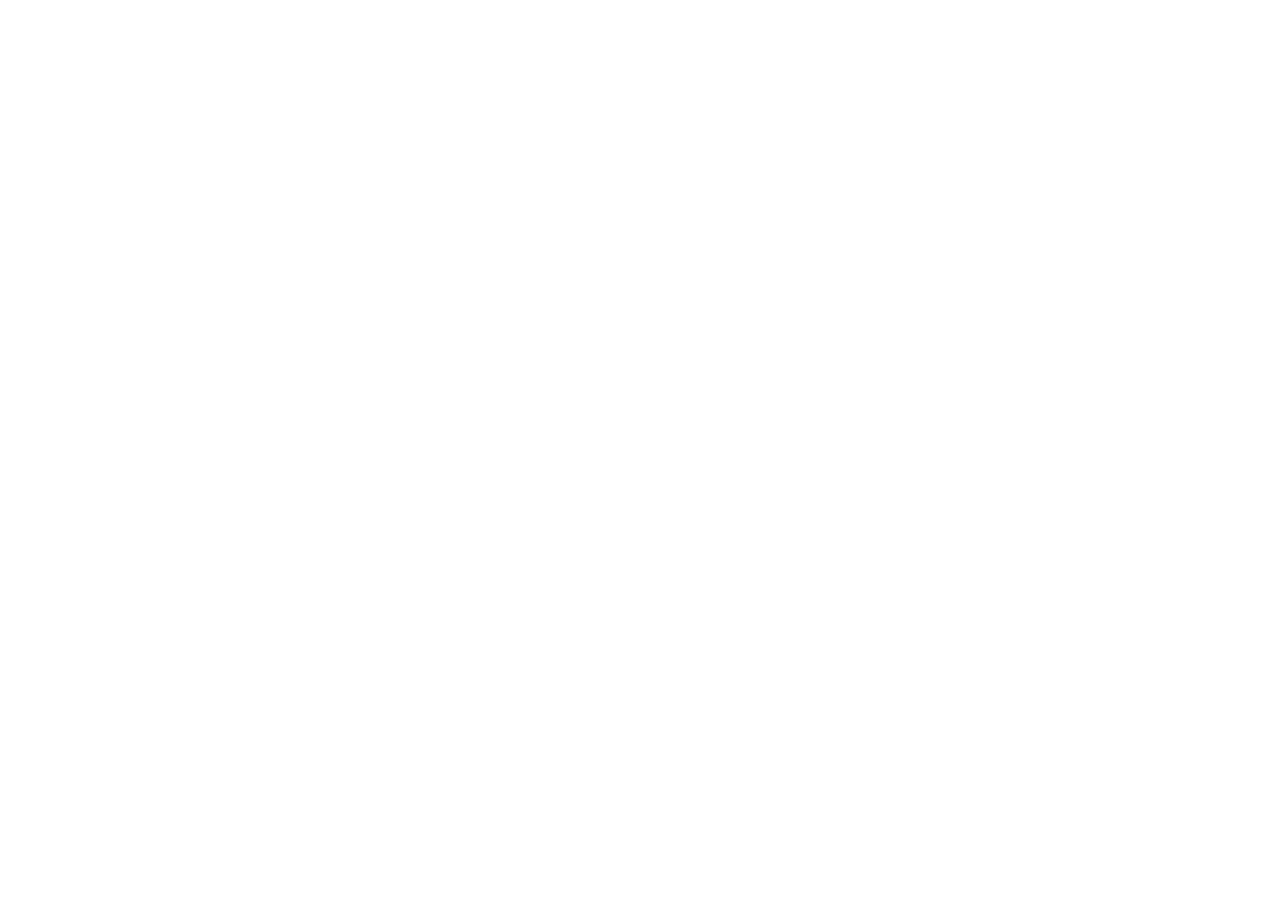
==== html/service.html @ 0d026ba7 "first commit" ====
<!DOCTYPE html>
<html lang="en">
<head>
    <meta charset="UTF-8">
    <meta name="viewport" content="width=device-width, initial-scale=1.0">
    <title>Backfeed</title>
    <link rel="stylesheet" href="css/servisestyle.css">
</head>
<body>
    
    
</body>
</html>
---- html/css/servisestyle.css ----
h1{
    color:blue;
}
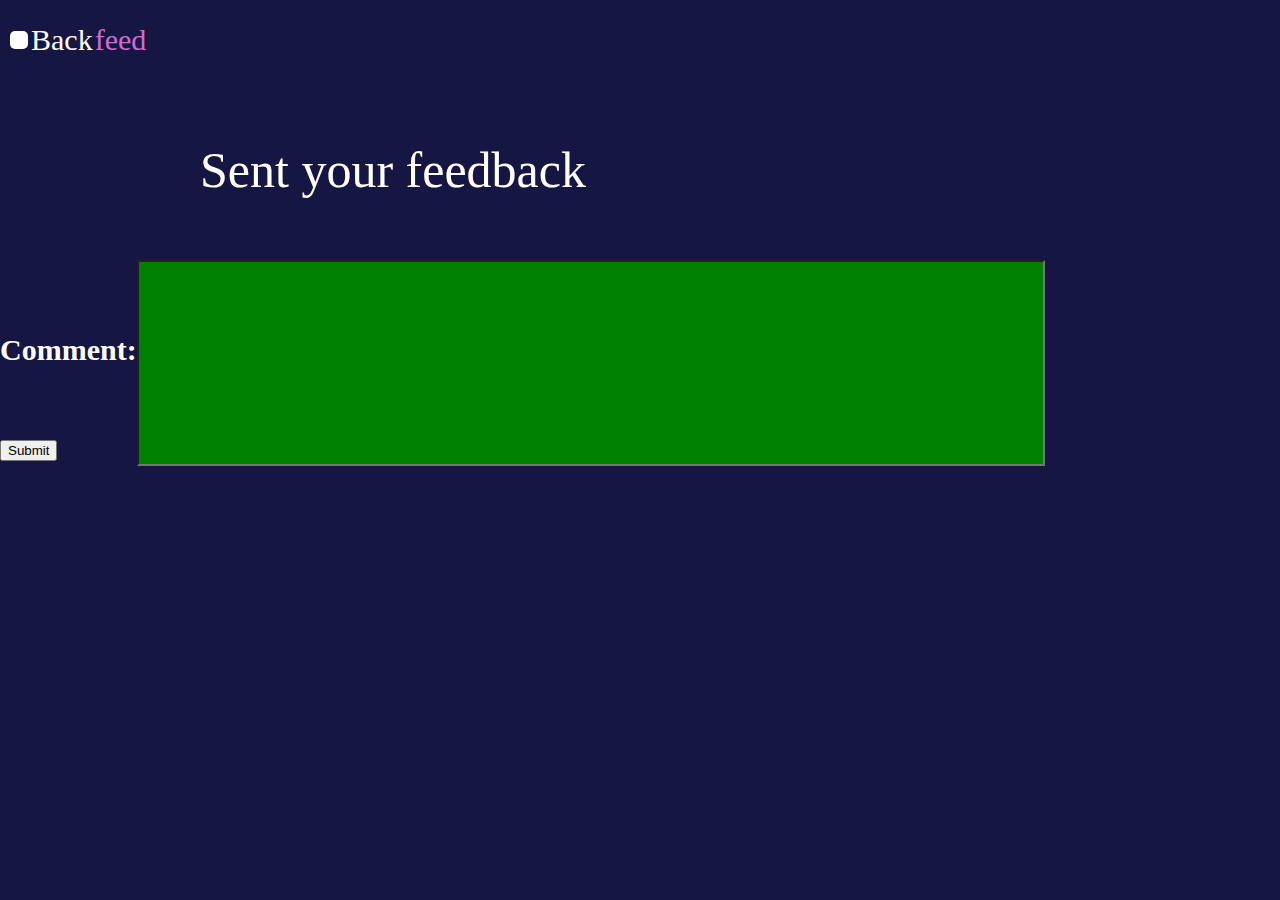
==== commit ac6d2622: "service change" ====
--- a/html/service.html
+++ b/html/service.html
@@ -1,13 +1,30 @@
 <!DOCTYPE html>
 <html lang="en">
-<head>
-    <meta charset="UTF-8">
-    <meta name="viewport" content="width=device-width, initial-scale=1.0">
+  <head>
+    <meta charset="UTF-8" />
+    <meta name="viewport" content="width=device-width, initial-scale=1.0" />
     <title>Backfeed</title>
-    <link rel="stylesheet" href="css/servisestyle.css">
-</head>
-<body>
-    
-    
-</body>
-</html>+    <link rel="stylesheet" href="css/servisestyle.css" />
+    <link rel="shortcut icon" href="Image/bf.png" type="image/x-icon" />
+  </head>
+  <body>
+    <div class="container">
+      <div id="logo"></div>
+      <div id="front_name">Back</div>
+      <div id="back_name">feed</div>
+    </div>
+
+    <div class="desciption">Sent your feedback</div>
+
+    <div class="comment">
+      <div id="comment_letter">Comment: </div>
+      <div class="textbox">
+        <input class="textbox" id="textbox" type="text" />
+      </div>
+    </div>
+
+    <div class="footer">
+      <input id="submitbutton" type="submit" />
+    </div>
+  </body>
+</html>
--- a/html/css/servisestyle.css
+++ b/html/css/servisestyle.css
@@ -1,3 +1,82 @@
-h1{
-    color:blue;
+body{
+    background-color: rgb(22, 22, 66);
+    margin: 0;
+    padding: 0;
+}
+/* container  */
+.container{
+    height:60px;
+    display: flex;
+    align-content: center;
+    margin-top: 30px;
+    margin-bottom: 10px;
+    margin: 10px;
+    align-content: center;
+    
+    
+}
+
+#logo{
+    height: 18px;
+    width: 18px;
+    background-color:white;
+    align-self: center;
+    border-radius: 5px;
+    margin-right: 3px;
+}
+
+#front_name{
+    color: white;
+    font-size: 30px;
+    align-self: center;
+    margin-right:2px;
+    
+
+}
+
+#back_name{
+    color: rgb(211, 105, 211);
+    font-size: 30px;
+    align-self: center;
+}
+
+/* end of container  */
+/*  desciption */
+.desciption{
+    display: flex;
+    height: 20vh;
+    color: white;
+    font-size: 50px;
+    align-items: center;
+    margin-left: 200px;
+}
+/* end desciption */
+
+
+/* comment  */
+
+.comment{
+    height: 20vh;
+    display: flex;
+    
+       
+}
+/* end comment  */
+
+
+
+
+
+#comment_letter{
+    font-weight: bolder;
+    font-size: 30px;
+    color: white;
+    align-self: center;
+}
+
+#textbox{
+    background-color: green;
+    height: 200px;
+    width: 100vh;
+    
 }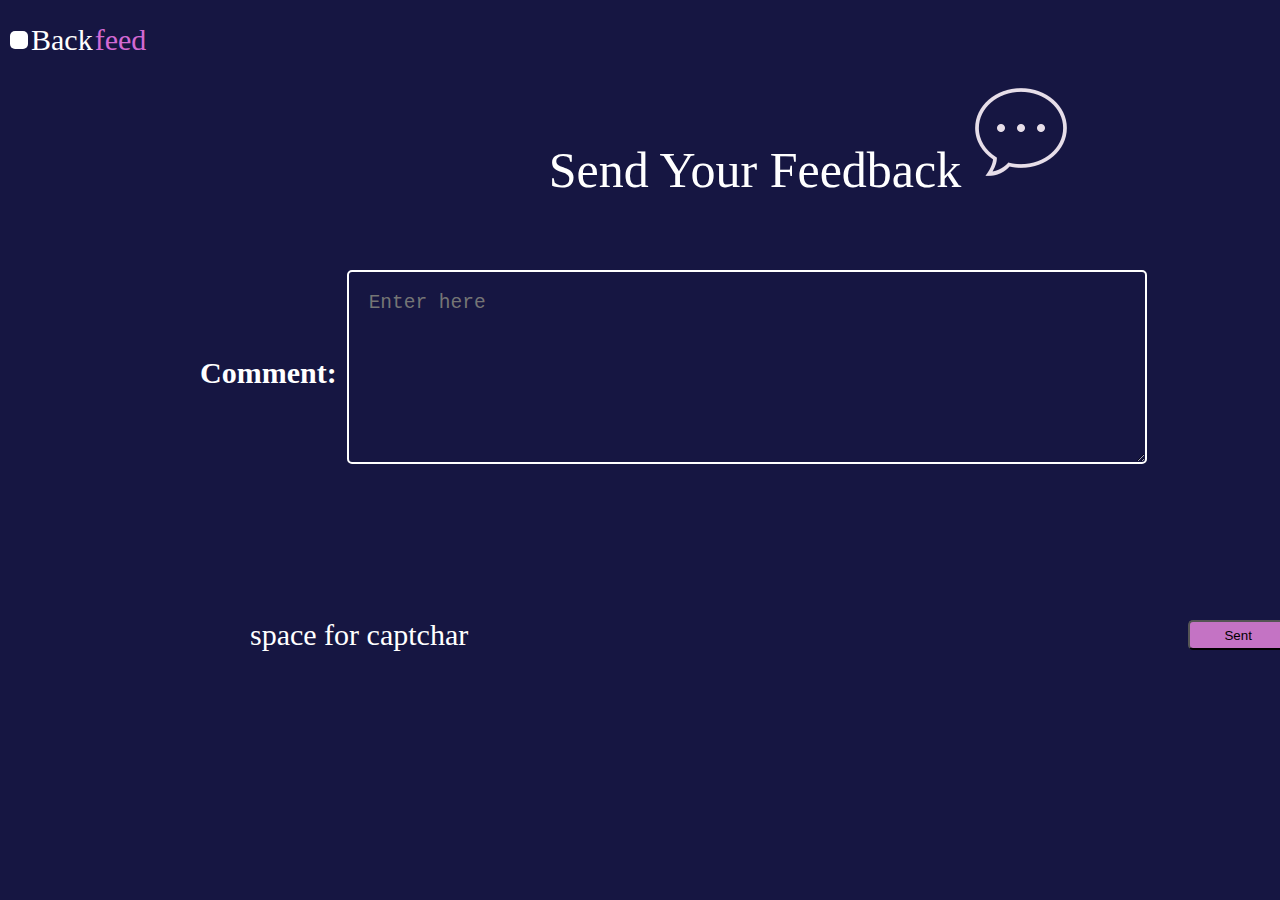
==== commit 8aaf504f: "page2edited" ====
--- a/html/service.html
+++ b/html/service.html
@@ -13,18 +13,31 @@
       <div id="front_name">Back</div>
       <div id="back_name">feed</div>
     </div>
-
-    <div class="desciption">Sent your feedback</div>
+    <div class="desciption">
+      <div id="message">Send Your Feedback</div>
+      <span><img src="Image/icons8-message-100.png" alt=""></span>
+      
+    </div>
 
     <div class="comment">
       <div id="comment_letter">Comment: </div>
-      <div class="textbox">
-        <input class="textbox" id="textbox" type="text" />
+      <div class="inputbox">
+           <textarea name="textarea" id="textarea" placeholder="Enter here"></textarea>
       </div>
     </div>
 
     <div class="footer">
-      <input id="submitbutton" type="submit" />
+
+      <span>space for captchar</span>
+      <button onclick="showalertMessage()">Sent</button>
     </div>
+
+    <script>
+      function showalertMessage() {
+        
+        alert("Sent Successfully");
+       
+      }
+    </script>
   </body>
 </html>
--- a/html/css/servisestyle.css
+++ b/html/css/servisestyle.css
@@ -45,10 +45,17 @@
 .desciption{
     display: flex;
     height: 20vh;
+    width: 180vh;
     color: white;
     font-size: 50px;
     align-items: center;
-    margin-left: 200px;
+  justify-content: center;
+}
+
+.desciption span{
+   align-self: flex-start;
+   margin-left: 10px;
+   
 }
 /* end desciption */
 
@@ -56,15 +63,13 @@
 /* comment  */
 
 .comment{
-    height: 20vh;
+    height: 25vh;
     display: flex;
+    margin-left: 200px;
+    
     
        
 }
-/* end comment  */
-
-
-
 
 
 #comment_letter{
@@ -74,9 +79,65 @@
     align-self: center;
 }
 
-#textbox{
-    background-color: green;
+.inputbox{
+    margin: 10px;
+    width: 250px;
     height: 200px;
-    width: 100vh;
     
-}+}
+
+#textarea{
+    padding: 20px;
+    height:150px;
+    width: 20cm;
+    font-size: 1.5em;
+    background: rgb(22, 22, 66);
+    color: white;
+    border: 2px solid white;
+    border-radius: 5px;
+    outline: none;
+    
+}
+
+/* end comment  */
+
+
+
+/* capchar  */
+
+.footer{
+    align-items: center;
+   width: 180vh;
+   height: 200px;
+  display: flex;
+margin: 50px;
+}
+.footer span{
+    color: white;
+    font-size: 30px;
+    margin-left: 200px;
+
+}
+
+
+
+/* submit button */
+/* .footer{
+    height: 100px;
+    display: flex;
+    width: 200vh;
+    align-items: center;
+    justify-content: center;
+    
+} */
+.footer button{
+    margin-left: 80vh;
+    width: 100px;
+    height: 30px;
+    border-radius: 5px;
+    background: rgb(196, 115, 196);
+     
+    outline:#00dfc4;
+
+}
+
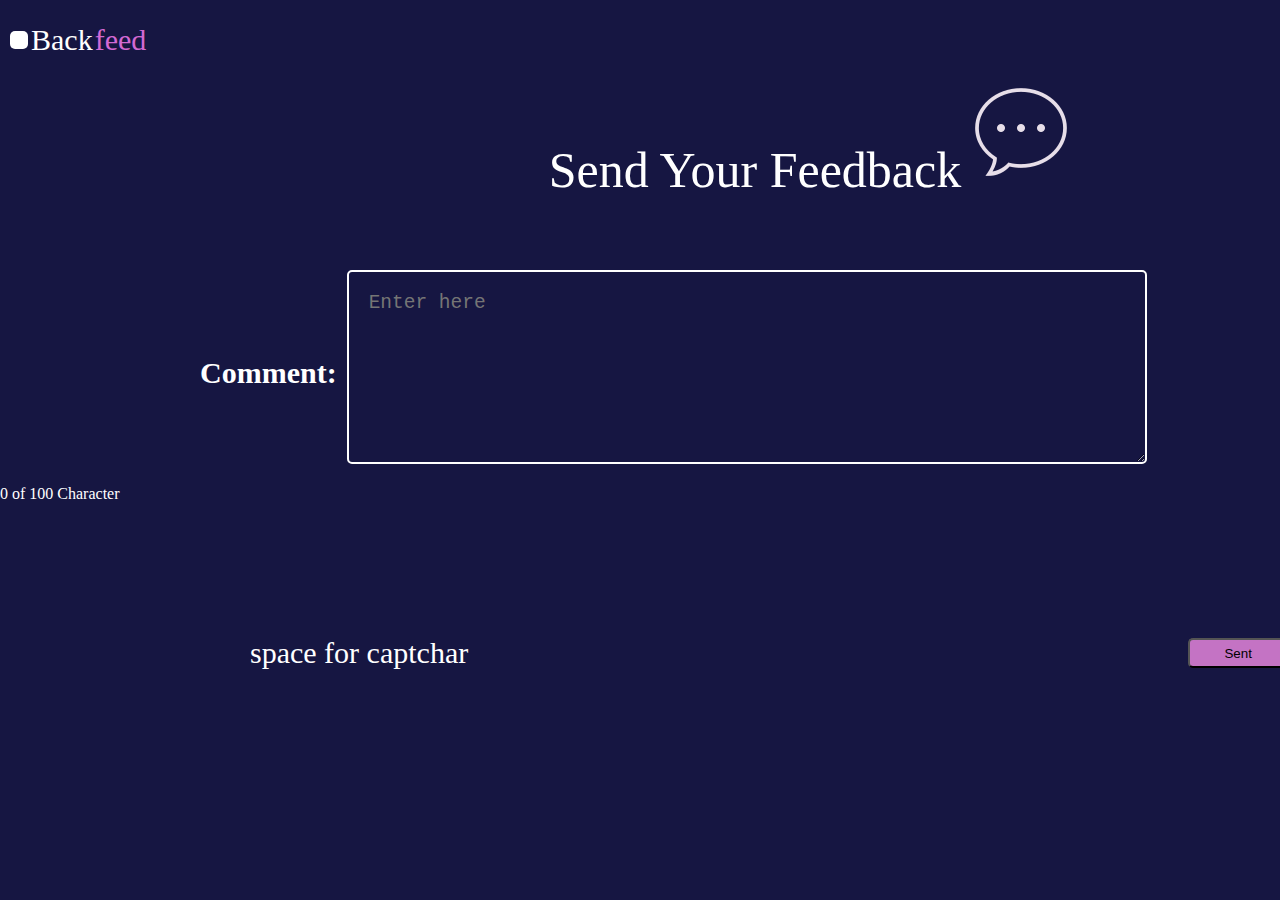
==== commit f099a550: "add scr" ====
--- a/html/service.html
+++ b/html/service.html
@@ -6,6 +6,12 @@
     <title>Backfeed</title>
     <link rel="stylesheet" href="css/servisestyle.css" />
     <link rel="shortcut icon" href="Image/bf.png" type="image/x-icon" />
+    <script src="js/script.js"></script>
+    <script
+      src="https://code.jquery.com/jquery-3.7.1.min.js"
+      integrity="sha256-/JqT3SQfawRcv/BIHPThkBvs0OEvtFFmqPF/lYI/Cxo="
+      crossorigin="anonymous"
+    ></script>
   </head>
   <body>
     <div class="container">
@@ -15,29 +21,22 @@
     </div>
     <div class="desciption">
       <div id="message">Send Your Feedback</div>
-      <span><img src="Image/icons8-message-100.png" alt=""></span>
-      
+      <span><img src="Image/icons8-message-100.png" alt="" /></span>
     </div>
 
     <div class="comment">
-      <div id="comment_letter">Comment: </div>
+      <div id="comment_letter">Comment:</div>
       <div class="inputbox">
-           <textarea name="textarea" id="textarea" placeholder="Enter here"></textarea>
+        <textarea id="textareas" placeholder="Enter here"></textarea>
       </div>
+    </div>
+    <div class="countnumber">
+      <span id="textcount">0</span> of 100 Character
     </div>
 
     <div class="footer">
-
       <span>space for captchar</span>
-      <button onclick="showalertMessage()">Sent</button>
+      <button onclick="tobackend()">Sent</button>
     </div>
-
-    <script>
-      function showalertMessage() {
-        
-        alert("Sent Successfully");
-       
-      }
-    </script>
   </body>
 </html>
--- a/html/css/servisestyle.css
+++ b/html/css/servisestyle.css
@@ -86,7 +86,7 @@
     
 }
 
-#textarea{
+#textareas{
     padding: 20px;
     height:150px;
     width: 20cm;
@@ -141,3 +141,7 @@
 
 }
 
+.countnumber{
+    color:white;
+}
+
